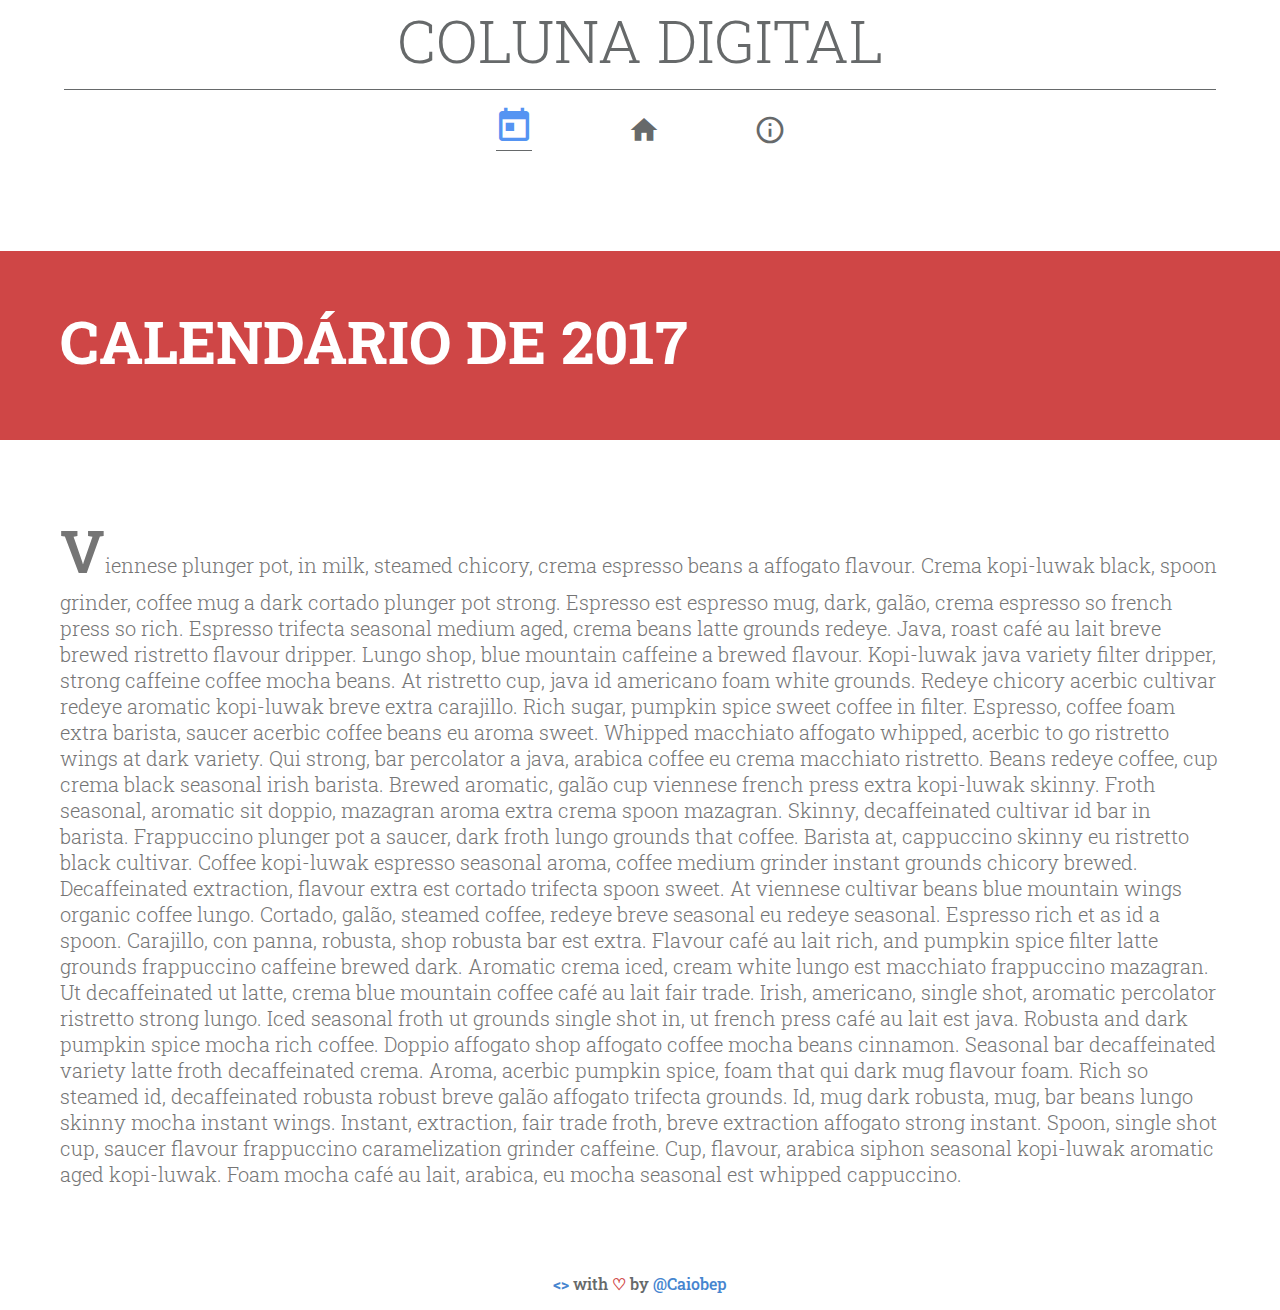
==== app/calendar.html @ e470c2da "Modularized structure and content" ====
<!DOCTYPE html>
<html lang="pt">
  <head>
    <meta charset="utf-8">
    <link href="https://fonts.googleapis.com/icon?family=Material+Icons"
          rel="stylesheet">
    <link rel="stylesheet" href="style.css">
    
    <title>Coluna Digital</title>
  </head>
  <body>
    <style media="screen">
    .content-header{
        background-color:#cf4646;
      }
    </style>
    <h1>Coluna Digital</h1>
    <div class='line'></div>
    <div class="nav">
      <ul>
        <li>
          <a href="calendar.html">
            <i class="material-icons selected">today</i>
          </a>
          <div class="current line"></div>
        </li>
        <li>
          <a href="/">
            <i class="material-icons">home</i>
          </a>
        </li>
        <li>
          <a href="information.html">
            <i class="material-icons">info_outline</i>
          </a>
        </li>

      </ul>
    </div>
    
    <div class="content-header">
      <h1>Calendário de 2017</h1>
    </div>
    
    <div class="content">
      <p>
        <span class='content-title'>V</span>iennese plunger pot, in milk, steamed chicory, crema espresso beans a affogato flavour. Crema kopi-luwak black, spoon grinder, coffee mug a dark cortado plunger pot strong.

        Espresso est espresso mug, dark, galão, crema espresso so french press so rich. Espresso trifecta seasonal medium aged, crema beans latte grounds redeye.

        Java, roast café au lait breve brewed ristretto flavour dripper. Lungo shop, blue mountain caffeine a brewed flavour.

        Kopi-luwak java variety filter dripper, strong caffeine coffee mocha beans. At ristretto cup, java id americano foam white grounds.

        Redeye chicory acerbic cultivar redeye aromatic kopi-luwak breve extra carajillo. Rich sugar, pumpkin spice sweet coffee in filter.

        Espresso, coffee foam extra barista, saucer acerbic coffee beans eu aroma sweet. Whipped macchiato affogato whipped, acerbic to go ristretto wings at dark variety.

        Qui strong, bar percolator a java, arabica coffee eu crema macchiato ristretto. Beans redeye coffee, cup crema black seasonal irish barista.

        Brewed aromatic, galão cup viennese french press extra kopi-luwak skinny. Froth seasonal, aromatic sit doppio, mazagran aroma extra crema spoon mazagran.

        Skinny, decaffeinated cultivar id bar in barista. Frappuccino plunger pot a saucer, dark froth lungo grounds that coffee.

        Barista at, cappuccino skinny eu ristretto black cultivar. Coffee kopi-luwak espresso seasonal aroma, coffee medium grinder instant grounds chicory brewed.

        Decaffeinated extraction, flavour extra est cortado trifecta spoon sweet. At viennese cultivar beans blue mountain wings organic coffee lungo.

        Cortado, galão, steamed coffee, redeye breve seasonal eu redeye seasonal. Espresso rich et as id a spoon.

        Carajillo, con panna, robusta, shop robusta bar est extra. Flavour café au lait rich, and pumpkin spice filter latte grounds frappuccino caffeine brewed dark.

        Aromatic crema iced, cream white lungo est macchiato frappuccino mazagran. Ut decaffeinated ut latte, crema blue mountain coffee café au lait fair trade.

        Irish, americano, single shot, aromatic percolator ristretto strong lungo. Iced seasonal froth ut grounds single shot in, ut french press café au lait est java.

        Robusta and dark pumpkin spice mocha rich coffee. Doppio affogato shop affogato coffee mocha beans cinnamon.

        Seasonal bar decaffeinated variety latte froth decaffeinated crema. Aroma, acerbic pumpkin spice, foam that qui dark mug flavour foam.

        Rich so steamed id, decaffeinated robusta robust breve galão affogato trifecta grounds. Id, mug dark robusta, mug, bar beans lungo skinny mocha instant wings.

        Instant, extraction, fair trade froth, breve extraction affogato strong instant. Spoon, single shot cup, saucer flavour frappuccino caramelization grinder caffeine.

        Cup, flavour, arabica siphon seasonal kopi-luwak aromatic aged kopi-luwak. Foam mocha café au lait, arabica, eu mocha seasonal est whipped cappuccino.
      </p>
    </div>
    
    <div class='footer'>
      <p><span class='icon code'><></span> with <span class='icon heart'>♡</span> by <a href="https://github.com/caiobep">@Caiobep</a></p>
    </div>
    
  </body>
</html>
---- app/style.css ----
@import url('https://fonts.googleapis.com/css?family=Roboto+Slab:100,300,400,700');

body {
  font-family: 'Roboto Slab';
  -webkit-font-smoothing: antialiased;
  color:#66696a;
  padding:0;
  margin: 0;
}

h1 {
  font-style: bold;
  font-size: 60px;
  text-align: center;
  margin: 0;
  margin-bottom: 10px;
  text-transform: uppercase;
  font-weight: 300;
}

.nav {
  width: 100%;
  margin-bottom: 100px;
}

.nav ul {
  width: fit-content; 
  list-style: none;
  display: block;
  margin-left: auto;
  margin-right: auto;
  padding:0;
}

.nav ul li{
  display: inline-block;
  margin: 0 45px;
}

.line {
  width: 90%;
  height: 1px;
  margin-left: auto;
  margin-right: auto;
  background-color:#66696a;
}

.material-icons {
  font-size: 2em;
  transition: .3s ease-in-out;
  color:#66696a;
}

.material-icons:hover,
.selected {
  font-size:40px;
  color:#5594f2;
}

.content-header{
  padding: 50px 60px;
}

.content-header h1 {
  text-align: left;
  color: white;
  font-weight: bolder;
}

.content {
  padding: 50px 60px;
  font-size: 20px;
  color: #757575;
  font-weight: 300;
}
.content a{
  color:inherit;
  text-decoration: none;
}

.content-title {
  text-transform: capitalize;
  font-weight: 600;
  font-size: 3em;
}


.footer{
  display: block;
  text-align: center;
  position: relative;
  clear: both;
  font-weight:500
}
.footer .icon {
  font-weight: bolder;
}

.footer a{
  color:#4685cf;
  text-decoration: none;
}

.heart {
  color:#cf4646;
}

.code {
  color:#4685cf;
}
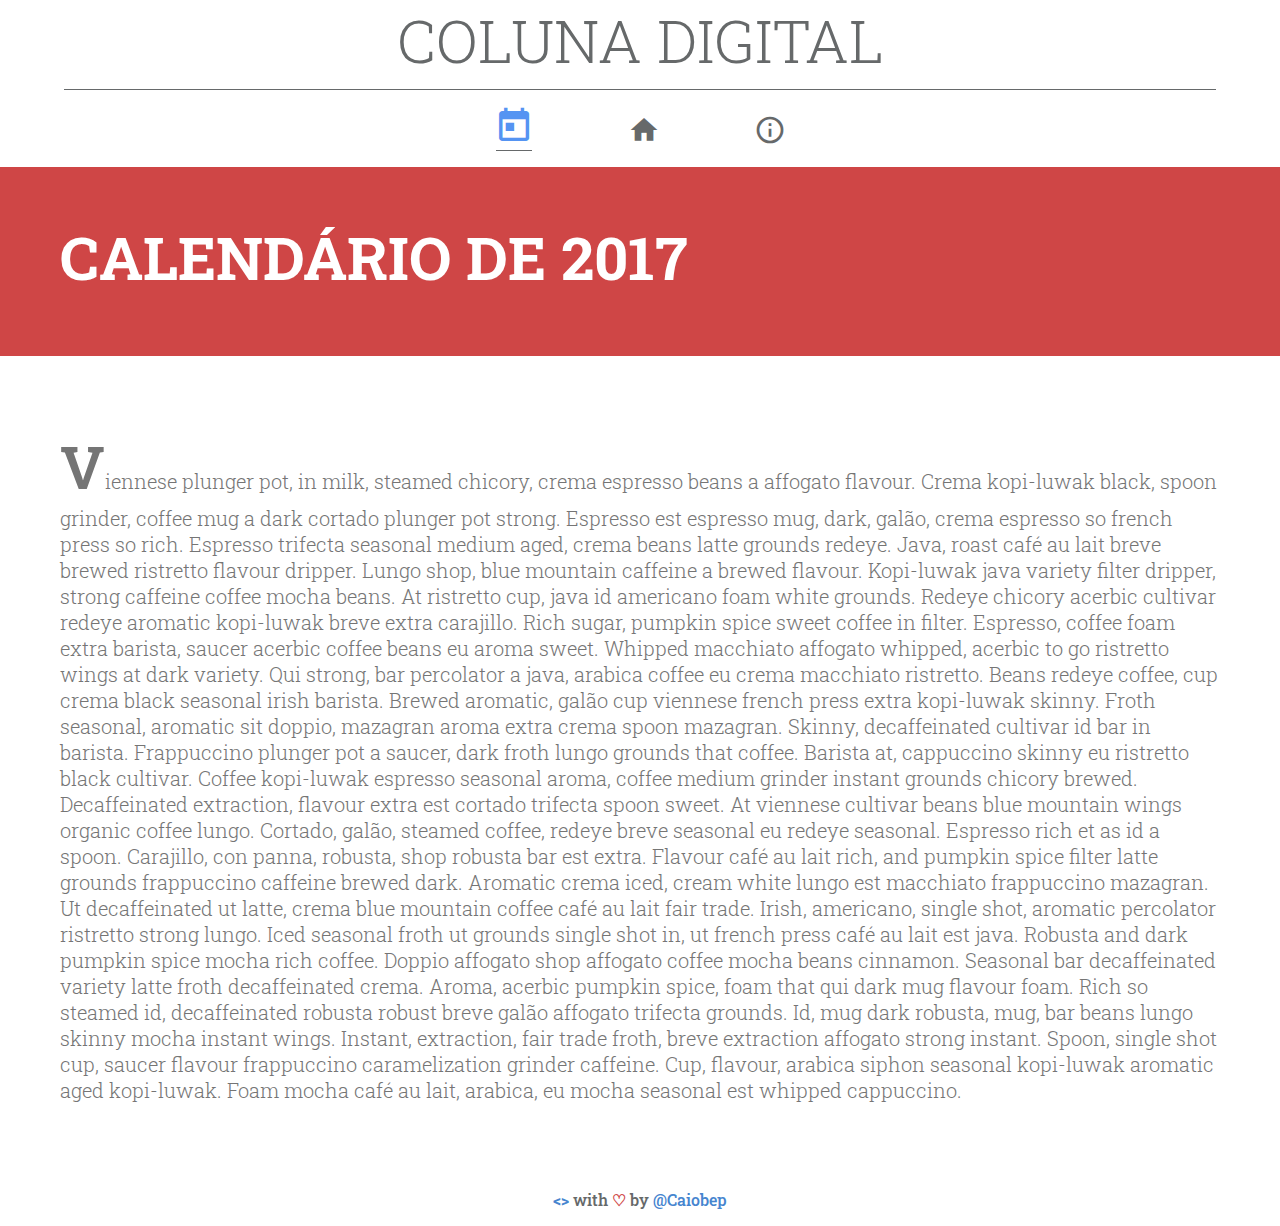
==== commit e48044e7: "General Optimization" ====
--- a/app/calendar.html
+++ b/app/calendar.html
@@ -5,6 +5,8 @@
     <link href="https://fonts.googleapis.com/icon?family=Material+Icons"
           rel="stylesheet">
     <link rel="stylesheet" href="style.css">
+    <meta name="viewport" content="width=device-width, initial-scale=1.0">
+    <link rel="manifest" href="/manifest.json">
     
     <title>Coluna Digital</title>
   </head>
--- a/app/style.css
+++ b/app/style.css
@@ -20,7 +20,7 @@
 
 .nav {
   width: 100%;
-  margin-bottom: 100px;
+  margin-bottom: 10px;
 }
 
 .nav ul {
@@ -107,4 +107,21 @@
 
 .code {
   color:#4685cf;
+}
+
+@media only screen and (max-width: 500px) {
+  .content-title{
+    font-size: 1.5em;
+  }
+  
+  .content-header{
+    padding: 40px 10px;
+  }
+  .content-header h1{
+    font-size: 2em;
+  }
+  
+  .content {
+    padding: 0px 20px;
+  }
 }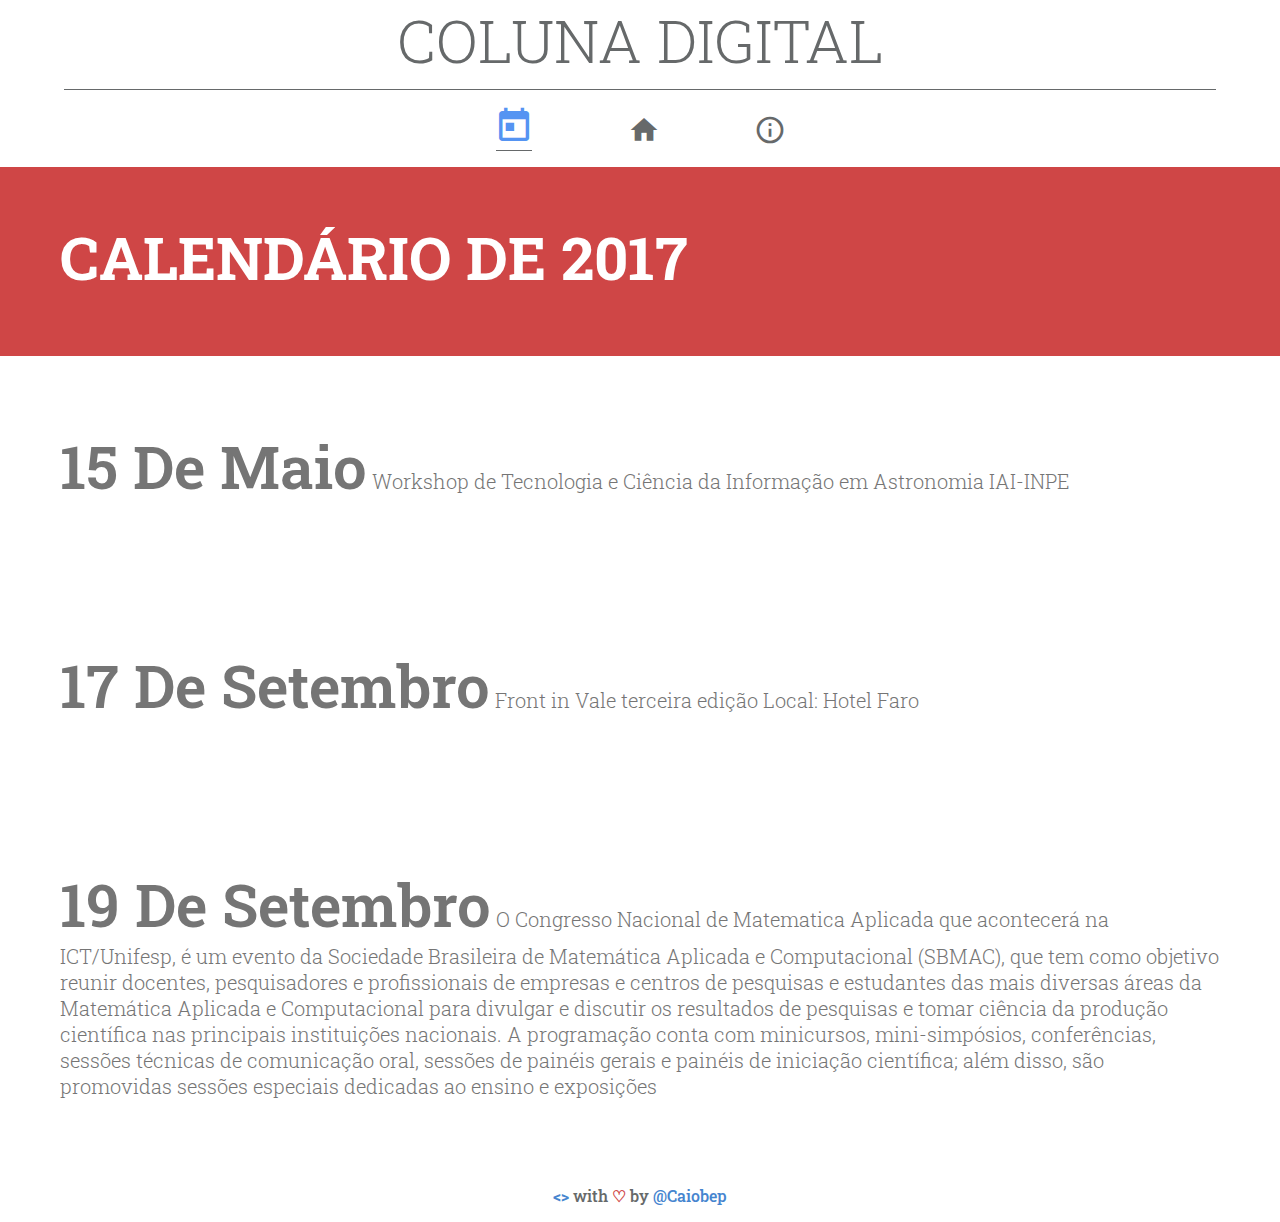
==== commit 88db0297: "More events to calendar" ====
--- a/app/calendar.html
+++ b/app/calendar.html
@@ -5,8 +5,12 @@
     <link href="https://fonts.googleapis.com/icon?family=Material+Icons"
           rel="stylesheet">
     <link rel="stylesheet" href="style.css">
+    <link rel="icon" href="favicon.png">
     <meta name="viewport" content="width=device-width, initial-scale=1.0">
     <link rel="manifest" href="/manifest.json">
+    <meta name="mobile-web-app-capable" content="yes">
+    <meta name="theme-color" content="#ffffff">
+    <link rel="icon"  href="favicon.png">
     
     <title>Coluna Digital</title>
   </head>
@@ -46,47 +50,30 @@
     
     <div class="content">
       <p>
-        <span class='content-title'>V</span>iennese plunger pot, in milk, steamed chicory, crema espresso beans a affogato flavour. Crema kopi-luwak black, spoon grinder, coffee mug a dark cortado plunger pot strong.
-
-        Espresso est espresso mug, dark, galão, crema espresso so french press so rich. Espresso trifecta seasonal medium aged, crema beans latte grounds redeye.
-
-        Java, roast café au lait breve brewed ristretto flavour dripper. Lungo shop, blue mountain caffeine a brewed flavour.
-
-        Kopi-luwak java variety filter dripper, strong caffeine coffee mocha beans. At ristretto cup, java id americano foam white grounds.
-
-        Redeye chicory acerbic cultivar redeye aromatic kopi-luwak breve extra carajillo. Rich sugar, pumpkin spice sweet coffee in filter.
-
-        Espresso, coffee foam extra barista, saucer acerbic coffee beans eu aroma sweet. Whipped macchiato affogato whipped, acerbic to go ristretto wings at dark variety.
-
-        Qui strong, bar percolator a java, arabica coffee eu crema macchiato ristretto. Beans redeye coffee, cup crema black seasonal irish barista.
-
-        Brewed aromatic, galão cup viennese french press extra kopi-luwak skinny. Froth seasonal, aromatic sit doppio, mazagran aroma extra crema spoon mazagran.
-
-        Skinny, decaffeinated cultivar id bar in barista. Frappuccino plunger pot a saucer, dark froth lungo grounds that coffee.
-
-        Barista at, cappuccino skinny eu ristretto black cultivar. Coffee kopi-luwak espresso seasonal aroma, coffee medium grinder instant grounds chicory brewed.
-
-        Decaffeinated extraction, flavour extra est cortado trifecta spoon sweet. At viennese cultivar beans blue mountain wings organic coffee lungo.
-
-        Cortado, galão, steamed coffee, redeye breve seasonal eu redeye seasonal. Espresso rich et as id a spoon.
-
-        Carajillo, con panna, robusta, shop robusta bar est extra. Flavour café au lait rich, and pumpkin spice filter latte grounds frappuccino caffeine brewed dark.
-
-        Aromatic crema iced, cream white lungo est macchiato frappuccino mazagran. Ut decaffeinated ut latte, crema blue mountain coffee café au lait fair trade.
-
-        Irish, americano, single shot, aromatic percolator ristretto strong lungo. Iced seasonal froth ut grounds single shot in, ut french press café au lait est java.
-
-        Robusta and dark pumpkin spice mocha rich coffee. Doppio affogato shop affogato coffee mocha beans cinnamon.
-
-        Seasonal bar decaffeinated variety latte froth decaffeinated crema. Aroma, acerbic pumpkin spice, foam that qui dark mug flavour foam.
-
-        Rich so steamed id, decaffeinated robusta robust breve galão affogato trifecta grounds. Id, mug dark robusta, mug, bar beans lungo skinny mocha instant wings.
-
-        Instant, extraction, fair trade froth, breve extraction affogato strong instant. Spoon, single shot cup, saucer flavour frappuccino caramelization grinder caffeine.
-
-        Cup, flavour, arabica siphon seasonal kopi-luwak aromatic aged kopi-luwak. Foam mocha café au lait, arabica, eu mocha seasonal est whipped cappuccino.
+        <a href="http://www.lac.inpe.br/wtcia2017/">
+          <span class='content-title'>15 de Maio</span> Workshop de Tecnologia e Ciência da Informação em Astronomia IAI-INPE
+        </a>
       </p>
     </div>
+    
+    <div class="content">
+      <p>
+        <a href="http://frontinvale.com.br/">
+          <span class='content-title'>17 de Setembro</span> Front in Vale terceira edição
+          Local: Hotel Faro
+        </a>
+      </p>
+    </div>
+    
+    <div class="content">
+      <p>
+        <a href="http://www.unifesp.br/campus/sjc/noticias-e-eventos/1827-sao-jose-dos-campos-sera-sede-do-37-congresso-nacional-de-matematica-aplicada-e-computacional.html">
+          <span class='content-title'>19 de Setembro</span> O Congresso Nacional de Matematica Aplicada que acontecerá na ICT/Unifesp, é um evento da Sociedade Brasileira de Matemática Aplicada e Computacional (SBMAC), que tem como objetivo reunir docentes, pesquisadores e profissionais de empresas e centros de pesquisas e estudantes das mais diversas áreas da Matemática Aplicada e Computacional para divulgar e discutir os resultados de pesquisas e tomar ciência da produção científica nas principais instituições nacionais.
+          A programação conta com minicursos, mini-simpósios, conferências, sessões técnicas de comunicação oral, sessões de painéis gerais e painéis de iniciação científica; além disso, são promovidas sessões especiais dedicadas ao ensino e exposições
+        </a>
+      </p>
+    </div>
+    
     
     <div class='footer'>
       <p><span class='icon code'><></span> with <span class='icon heart'>♡</span> by <a href="https://github.com/caiobep">@Caiobep</a></p>
